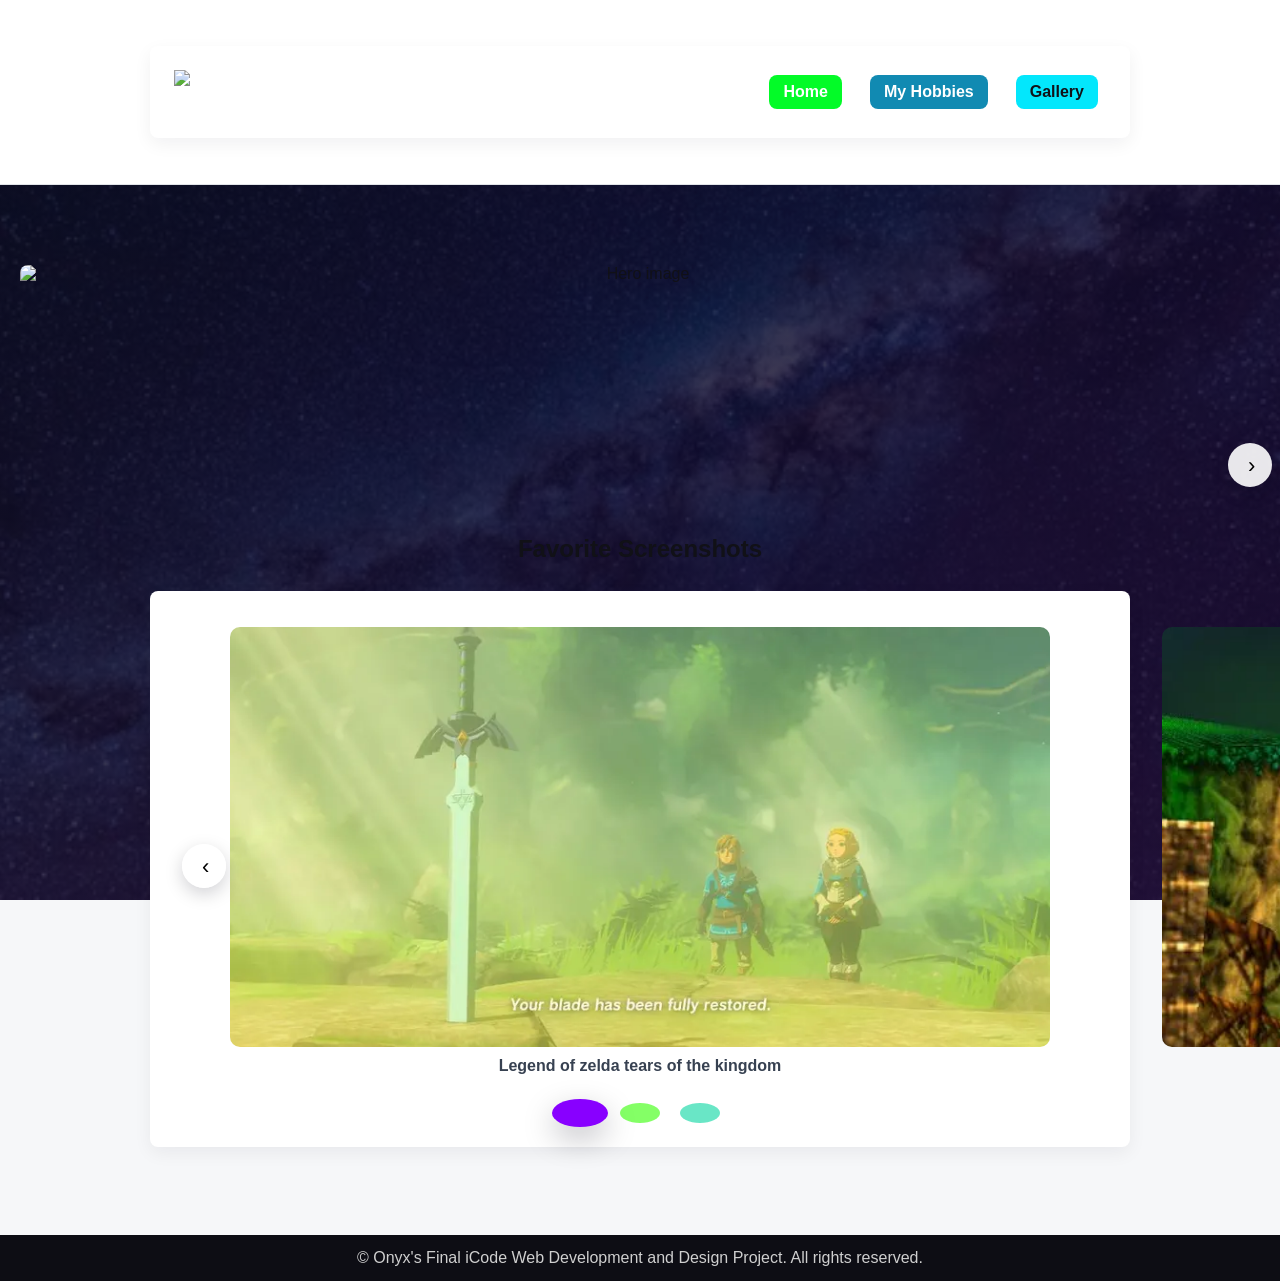
==== gallery.html @ 54ae8453 "Add files via upload" ====
<!DOCTYPE html>
<html lang="en">
<head>
   <meta charset="UTF-8">
   <meta name="viewport" content="width=device-width, initial-scale=1.0">
   <title>Gallery</title>
   <link rel="stylesheet" href="finalstyles.css">
   <link rel="icon" href="Gamer.png" type="image/svg+xml">
</head>
<body class="page-nebula">


<header class="site-header">
   <div class="container header-inner">
       <a href="index.html" class="site-logo-link">
           <img src="Gamer.png" class="site-logo">
       </a>
       <button class="menu-toggle" aria-expanded="false" aria-controls="site-nav" aria-label="Toggle menu">=</button>
       <nav id="site-nav" class="site-nav">
           <a href="index.html">Home</a>
           <a href="hobbies.html">My Hobbies</a>
           <a href="gallery.html">Gallery</a>
       </nav>
   </div>
</header>


<section class="hero hero-small">
   <img class="hero-image" src="Screenshot 2026-06-26 at 1.28.47 PM.png" alt="Hero image">
</section>


<section>
   <h2>Favorite Screenshots</h2>


   <div class="container">
       <div class="carousel" aria-roledescription="carousel">
           <button class="carousel-btn prev" aria-label="Previous slide">‹</button>
     
               <ul class="carousel-track">
                   <li class="carousel-slide current-slide">
                       <img class="carousel-image" src="5a345ab2a76480b55b4f33265f34277e.webp" alt="Game Screenshot 1">
                       <p class="carousel-caption">Legend of zelda tears of the kingdom</p>
                   </li>
                   <li class="carousel-slide">
                       <img class="carousel-image" src="3c8bd319296900daf60782d68020215f.webp" alt="Game Screenshot 2">
                       <p class="carousel-caption">Banjo&Kazooie</p>
                   </li>
                   <li class="carousel-slide">
                       <img class="carousel-image" src="dojakooker.gif" alt="Game Screenshot 3">
                       <p class="carousel-caption">You got TROLLED</p>
                   </li>
               </ul>
           </div>
           <button class="carousel-btn next" aria-label="Next slide">›</button>


           <div class="carousel-nav" aria-hidden="false">
               <button class="carousel-indicator current-slide" aria-label="Slide 1"></button>
               <button class="carousel-indicator" aria-label="Slide 2"></button>
               <button class="carousel-indicator" aria-label="Slide 3"></button>
           </div>
       </div>
   </div>
</section>


<script src="script.js"></script>
<footer class="site-footer">
   <p>&copy; <span id="footer-year"></span> Onyx's Final iCode Web Development and Design Project. All rights reserved.</p>
</footer>
</body>
</html>
---- finalstyles.css ----
*{
   margin:0;
   padding:0;
   box-sizing:border-box;
}


body{
   font-family:Arial,sans-serif;
   background:#f6f7f9;
   color:#111117;
   text-align:center;
}

body.page-nebula{
   background-image:linear-gradient(135deg, rgba(10, 15, 35, 0.82), rgba(25, 10, 50, 0.82)), url("photo-1538370965046-79c0d6907d47.webp");
   background-size:cover;
   background-position:center;
   background-repeat:no-repeat;
   background-attachment:fixed;
}


header{
   background:#ffffff;
   text-align:center;
   padding:18px 20px;
   border-bottom:1px solid #e1e4e8;
   box-shadow:0 1px 0 rgba(16,24,40,0.03);
}


nav a{
   color:#ffffff;
   text-decoration:none;
   margin:0 8px;
   padding:8px 14px;
   border-radius:8px;
   display:inline-block;
   font-weight:600;
}


/* Individual nav button colors */
nav a:nth-child(1){ background:#03fb28; }
nav a:nth-child(2){ background:#118ab2; }
nav a:nth-child(3){ background:#03e7fc; color:#111117; }
nav a:nth-child(4){ background:#8800ff; }


nav a:hover{ opacity:0.92; transform:translateY(-1px); }


/* Header and mobile menu */
.site-header{ position:relative; }
.header-inner{ display:flex; align-items:center; gap:16px; justify-content:space-between; }
.site-nav{ display:flex; gap:12px; align-items:center; }
.menu-toggle{ display:none; background:transparent; border:none; font-size:26px; cursor:pointer; }


/* Logo styling */
.site-logo-link{ display:inline-flex; align-items:center; text-decoration:none; }
.site-logo{ height:44px; width:auto; display:block; }


.search-section{
   padding:30px 0;
}
.search-box{
   display:flex;
   justify-content:center;
   gap:10px;
   flex-wrap:wrap;
   margin-top:12px;
}
.search-box input{
   width:100%;
   max-width:560px;
   padding:14px 18px;
   border-radius:999px;
   border:1px solid #d1d5db;
   font-size:16px;
   outline:none;
}
.search-box input:focus{
   border-color:#118ab2;
   box-shadow:0 0 0 4px rgba(17,138,178,0.14);
}
.btn-search{
   background:#118ab2;
   color:#fff;
   border:none;
   padding:14px 20px;
   border-radius:999px;
   font-weight:700;
   cursor:pointer;
}
.search-results{
   margin-top:18px;
   display:grid;
   gap:14px;
   justify-items:center;
}
.search-item{
   width:100%;
   max-width:760px;
   background:#f8fafc;
   border:1px solid #e2e8f0;
   border-radius:14px;
   padding:18px 20px;
   text-align:left;
}
.search-item h3{
   margin:0 0 10px 0;
   font-size:18px;
   color:#111827;
}
.search-item p{
   margin:0;
   color:#475569;
   line-height:1.5;
}
.search-item a{
   color:#2563eb;
   text-decoration:none;
}
.search-item a:hover{
   text-decoration:underline;
}


@media (max-width:760px){
   .menu-toggle{ display:inline-block; }
   .site-nav{ display:none; position:absolute; left:12px; right:12px; top:64px; background:#ffffff; padding:14px 18px; flex-direction:column; gap:8px; box-shadow:0 12px 30px rgba(2,6,23,0.12); z-index:1000; border-radius:8px; }
   .site-nav.open{ display:flex; }
   .site-nav a{ padding:8px 12px; border-radius:8px; display:block; }
   .container{ margin:12px auto; padding:18px; }
   .hero{ padding:36px 12px; }
}


/* Centered page container similar to wiki layout */
.container{
   max-width:980px;
   margin:28px auto;
   padding:24px;
   background:#ffffff;
   border-radius:8px;
   box-shadow:0 6px 18px rgba(15,23,42,0.06);
}


/* Make most text centered sitewide as requested */
main, .container, header, footer, .hero{
   text-align:center;
}


.hero{
   display:flex;
   flex-direction:column;
   align-items:center;
   justify-content:center;
   text-align:center;
   padding:60px 20px;
   min-height:320px;
   gap:12px;
}


button{
   padding:10px 20px;
   margin-top:15px;
   cursor:pointer;
}


section{
   padding:30px;
}


.card-container{
   display:flex;
   gap:20px;
   flex-wrap:wrap;
}


.card{
   background:#16213e;
   padding:20px;
   border-radius:10px;
   flex:1;
   min-width:220px;
   color: #ffffff;
}


.gallery{
   display:flex;
   gap:20px;
   flex-wrap:wrap;
}


.gallery img{
   width:300px;
   border-radius:10px;
}


/* Carousel styles */
.carousel{ position:relative; display:block; }
.carousel-track-container{ overflow:hidden; }
.carousel-track{ display:flex; list-style:none; padding:0; margin:0; transition:transform .45s cubic-bezier(.22,.9,.3,1); }
.carousel-slide{ min-width:100%; box-sizing:border-box; padding:12px; display:flex; flex-direction:column; align-items:center; }
.carousel-image{ width:100%; max-width:820px; height:420px; object-fit:cover; border-radius:10px; }
.carousel-caption{ margin-top:10px; color:#374151; font-weight:600; }
.carousel-btn{ position:absolute; top:50%; transform:translateY(-50%); background:rgba(255,255,255,0.9); border:none; width:44px; height:44px; border-radius:50%; font-size:22px; cursor:pointer; box-shadow:0 6px 18px rgba(2,6,23,0.18); }
.carousel-btn.prev{ left:8px; }
.carousel-btn.next{ right:8px; }
.carousel-nav{ text-align:center; margin-top:12px; }
.carousel-indicator{ width:14px; height:14px; border-radius:50%; border:none; background:transparent; margin:0 8px; display:inline-block; cursor:pointer; opacity:0.6; transform:scale(1); transition:transform .16s ease, box-shadow .16s ease, opacity .16s ease; }


/* Stoplight colors for indicators */
.carousel-indicator:nth-child(1){ background:#8800ff; }
.carousel-indicator:nth-child(2){ background:#33ff00; }
.carousel-indicator:nth-child(3){ background:#06d6a0; }


.carousel-indicator.current-slide{ opacity:1; transform:scale(1.4); box-shadow:0 8px 22px rgba(2,6,23,0.25); }


@media (max-width:720px){
   .carousel-image{ height:220px; }
}


/* Hero image styles */
.hero-image{
   max-width:900px;
   width:100%;
   height:auto;
   max-height:420px;
   object-fit:cover;
   border-radius:12px;
   display:block;
   margin:0 auto 20px auto;
}


/* Fact button */
.btn-fact{
   background:linear-gradient(135deg,#7dd3fc,#4f46e5);
   color:#fff;
   border:none;
   padding:12px 20px;
   border-radius:999px;
   font-weight:700;
   display:inline-flex;
   gap:10px;
   align-items:center;
   box-shadow:0 8px 18px rgba(79,70,229,0.18), 0 2px 6px rgba(15,23,42,0.08);
   cursor:pointer;
   transition:transform .12s ease, box-shadow .12s ease;
}
.btn-fact:hover{ transform:translateY(-3px); }
.btn-icon{ font-size:18px; }


.btn-small{
   background:#111827;
   color:#fff;
   border:none;
   padding:8px 12px;
   border-radius:8px;
   cursor:pointer;
   margin:6px;
}


/* Modal styles */
.modal-overlay{
   position:fixed;
   inset:0;
   display:none;
   align-items:center;
   justify-content:center;
   background:rgba(2,6,23,0.6);
   z-index:1200;
   padding:20px;
}
.modal-overlay.open{ display:flex; }
.modal{
   width:100%;
   max-width:560px;
   background:#fff;
   border-radius:12px;
   box-shadow:0 20px 50px rgba(2,6,23,0.45);
   overflow:hidden;
   transform:translateY(12px);
   animation:pop .18s ease forwards;
}
@keyframes pop{ from{opacity:0; transform:translateY(20px) scale(.98)} to{opacity:1; transform:translateY(0) scale(1)} }
.modal-header{ display:flex; justify-content:space-between; align-items:center; padding:16px 20px; border-bottom:1px solid #eef2f7; }
.modal-header h3{ margin:0; font-size:18px; }
.modal-close{ background:transparent; border:none; font-size:18px; cursor:pointer; }
.modal-body{ padding:18px 20px; text-align:left; }
.modal-fact{ font-size:16px; margin-bottom:12px; }
.modal-actions{ text-align:right; }


.hero-small .hero-image{
   max-width:100%;
   height:140px;
   object-fit:cover;
   border-radius:8px;
   display:block;
   margin-left:auto;
   margin-right:auto;
}


/* Media section styles */
.media-section{ padding:22px 0; }
.media-wrap{ display:flex; flex-direction:column; align-items:center; gap:10px; }
.responsive-video{ width:100%; max-width:980px; height:auto; border-radius:10px; box-shadow:0 12px 30px rgba(2,6,23,0.08); }
.media-caption{ color:#6b7280; font-size:14px; margin-top:6px; }
.audio-wrap audio{ width:100%; max-width:420px; }


/* Footer */
.site-footer{
   background:#0d0d14;
   color:#cfcfcf;
   text-align:center;
   padding:14px 20px;
   margin-top:30px;
}


/* Fireworks canvas */
.fireworks-canvas{
   position:fixed;
   inset:0;
   width:100%;
   height:100%;
   pointer-events:none;
   z-index:1500;
   mix-blend-mode:screen;
}
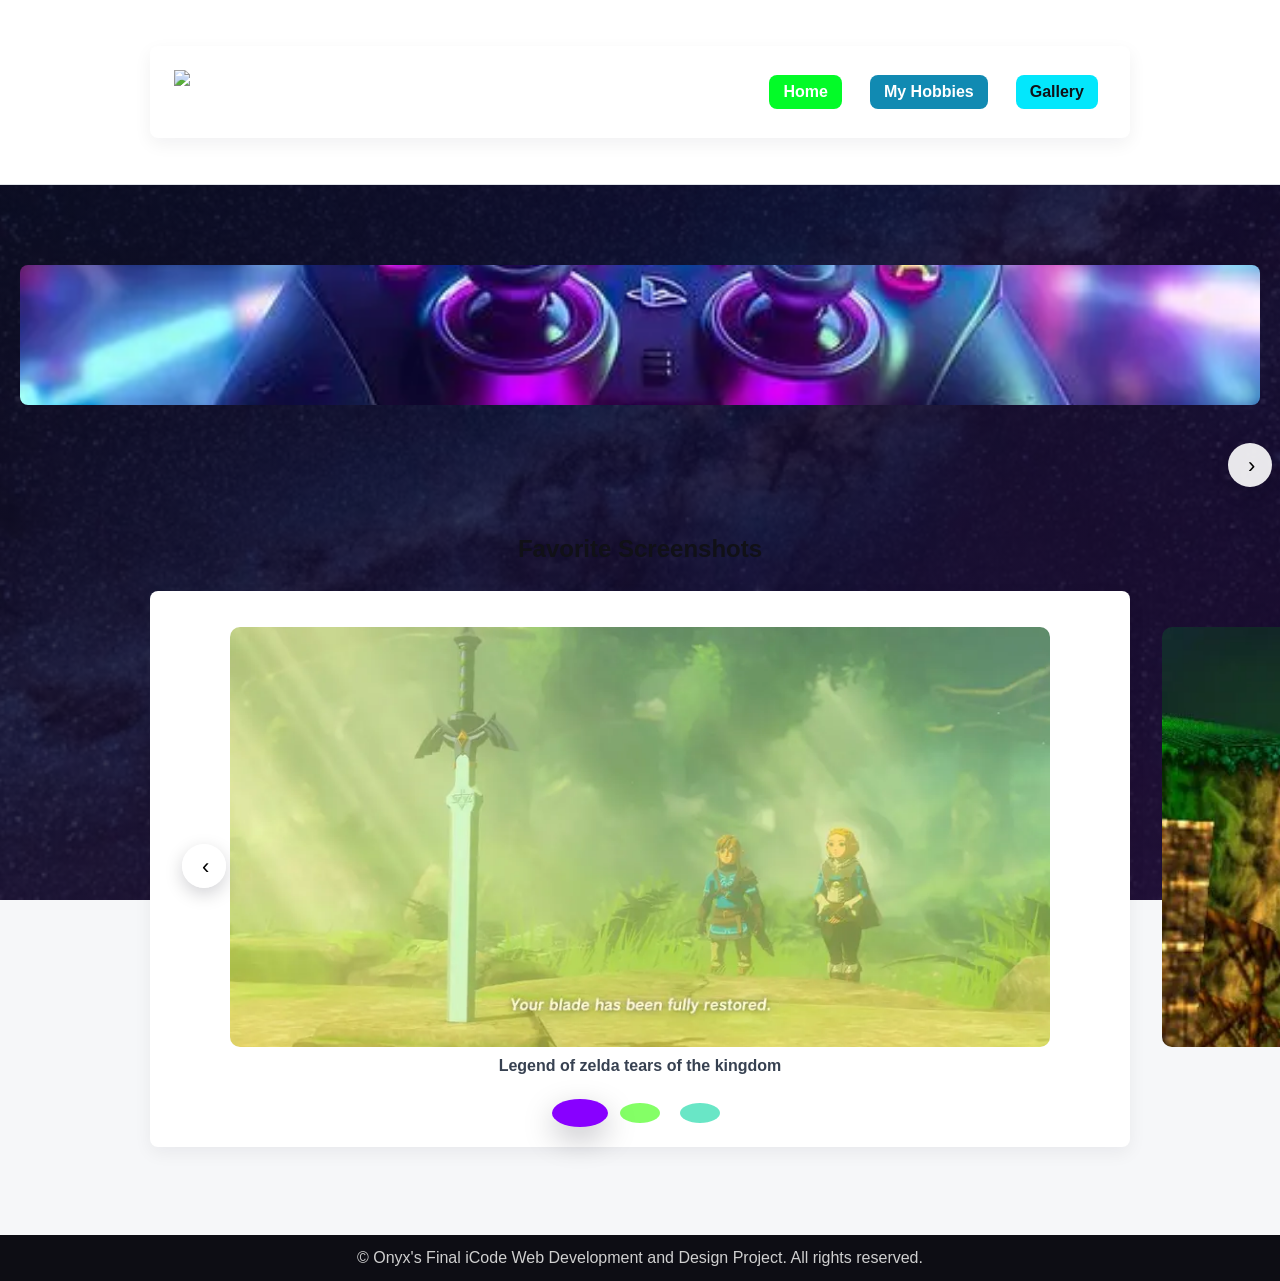
==== commit ac272a66: "Add files via upload" ====
--- a/gallery.html
+++ b/gallery.html
@@ -26,7 +26,7 @@
 
 
 <section class="hero hero-small">
-   <img class="hero-image" src="Screenshot 2026-06-26 at 1.28.47 PM.png" alt="Hero image">
+   <img class="hero-image" src="hero.webp"Hero image">
 </section>
 
 
